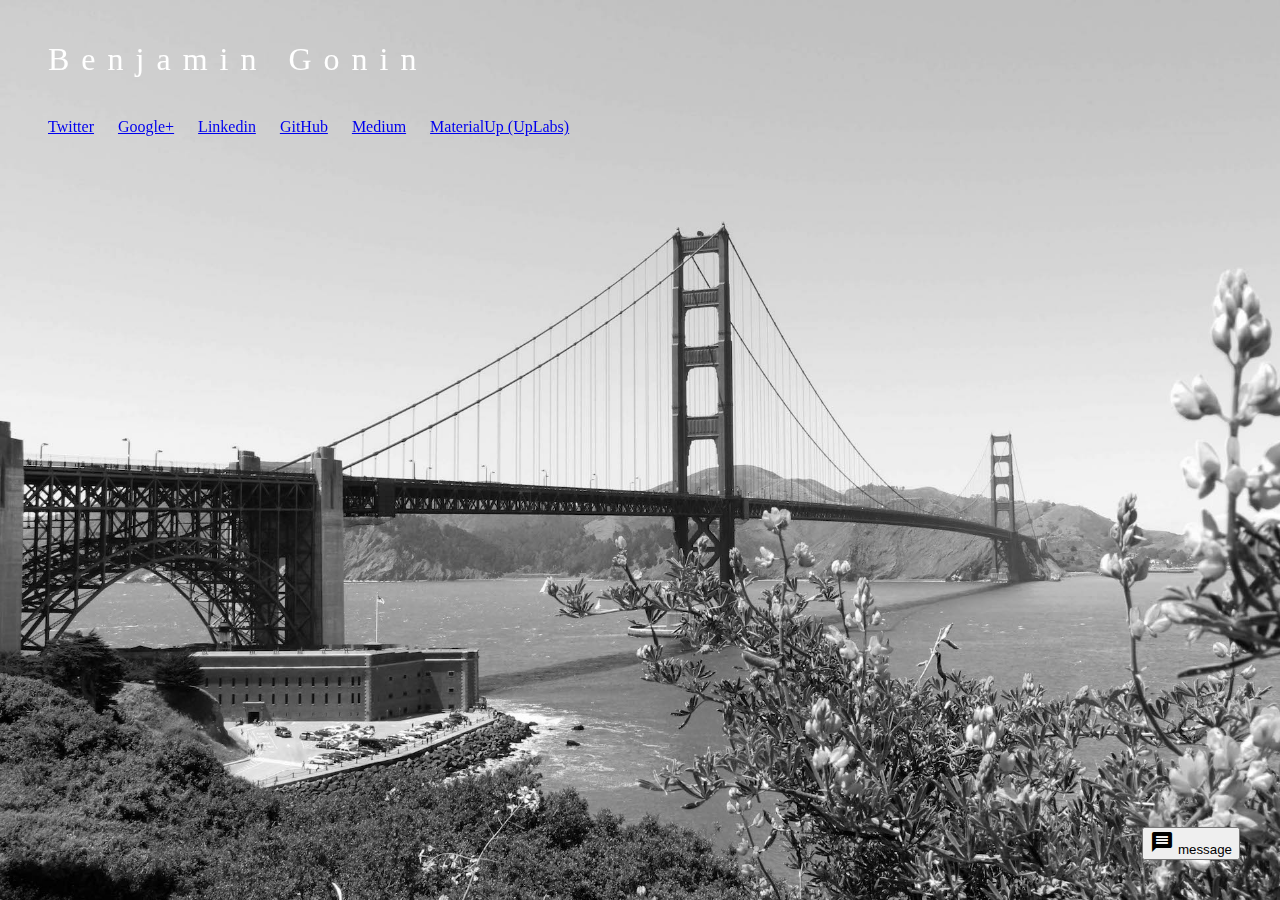
==== index.html @ cef4efe4 "Add MaterialUp" ====
<html>
  <head>
    <meta charset="utf-8">
    <title>Benjamin Gonin</title>

    <meta http-equiv="X-UA-Compatible" content="IE=edge">
    <meta name="description" content="benju site">
    <meta name="viewport" content="width=device-width, initial-scale=1.0, minimum-scale=1.0">

    <!-- Add to homescreen for Chrome on Android -->
    <meta name="mobile-web-app-capable" content="yes">
    <link rel="icon" sizes="192x192" href="images/android-desktop.png">

    <!-- Add to homescreen for Safari on iOS -->
    <meta name="apple-mobile-web-app-capable" content="yes">
    <meta name="apple-mobile-web-app-status-bar-style" content="black">
    <meta name="apple-mobile-web-app-title" content="Material Design Lite">
    <link rel="apple-touch-icon-precomposed" href="images/ios-desktop.png">

    <!-- Tile icon for Win8 (144x144 + tile color) -->
    <meta name="msapplication-TileImage" content="images/touch/ms-touch-icon-144x144-precomposed.png">
    <meta name="msapplication-TileColor" content="#3372DF">

    <link rel="shortcut icon" href="images/favicon.png">

    <link rel="stylesheet" href="https://fonts.googleapis.com/css?family=Roboto:regular,bold,italic,thin,light,bolditalic,black,medium&amp;lang=en">
    <link rel="stylesheet" href="https://fonts.googleapis.com/icon?family=Material+Icons">
    <link rel="stylesheet" href="https://code.getmdl.io/1.3.0/material.grey-orange.min.css">
    <link rel="stylesheet" href="styles.css">

    <!-- Google Analytics -->
    <script>
    (function(i,s,o,g,r,a,m){i['GoogleAnalyticsObject']=r;i[r]=i[r]||function(){
    (i[r].q=i[r].q||[]).push(arguments)},i[r].l=1*new Date();a=s.createElement(o),
    m=s.getElementsByTagName(o)[0];a.async=1;a.src=g;m.parentNode.insertBefore(a,m)
    })(window,document,'script','https://www.google-analytics.com/analytics.js','ga');

    ga('create', 'UA-39055648-2', 'auto');
    ga('send', 'pageview');
    </script>
    <!-- End Google Analytics -->
  </head>
  <body>
    <div class="mdl-layout mdl-js-layout has-drawer is-upgraded">
      <main class="mdl-layout__content">
        <div id="content">
          <h1>Benjamin Gonin</h1>
          <ul class="list-inline">
            <li><a href="https://twitter.com/_benju_" target="_blank" class="mdl-button mdl-js-button mdl-js-ripple-effect mdl-color--accent">Twitter</a></li>
            <li><a href="https://google.com/+BenjaminGonin" target="_blank" class="mdl-button mdl-js-button mdl-js-ripple-effect mdl-color--accent">Google+</a></li>
            <li><a href="https://www.linkedin.com/in/benjamingonin/" target="_blank" class="mdl-button mdl-js-button mdl-js-ripple-effect mdl-color--accent">Linkedin</a></li>
            <li><a href="https://github.com/benju69" target="_blank" class="mdl-button mdl-js-button mdl-js-ripple-effect mdl-color--accent">GitHub</a></li>
            <li><a href="https://medium.com/@_benju_" target="_blank" class="mdl-button mdl-js-button mdl-js-ripple-effect mdl-color--accent">Medium</a></li>
            <li><a href="https://www.uplabs.com/_benju_" target="_blank" class="mdl-button mdl-js-button mdl-js-ripple-effect mdl-color--accent">MaterialUp (UpLabs)</a></li>
          </ul>
        </div>
        <a href="mailto:begonin@gmail.com">
          <button class="mdl-button mdl-js-ripple-effect mdl-js-button mdl-button--fab mdl-color--accent" id="contact">
            <i class="material-icons mdl-color-text--white" role="presentation">message</i>
            <span class="visuallyhidden">message</span>
          </button>
        </a>
      </main>
    </div>
  </body>
</html>
---- styles.css ----
body::before {
    background-size: cover;
    background-attachment: fixed;
    content: '';
    will-change: transform;
    z-index: -1;
    left: 0;
    right: 0;
    bottom: 0;
    top: 0;
    position: fixed;
    font-family: 'Roboto';
    background-color: #C4C4C4;
}

@media (max-width: 512px)  and (-webkit-min-device-pixel-ratio: 1.5),
       (max-width: 512px)  and (min-resolution: 1.5dppx),
       (max-width: 1024px) and (-webkit-max-device-pixel-ratio: 1.5),
       (max-width: 1024px) and (max-resolution: 1.5dppx) {
  body::before {
    background-image: url('images/bg_nb_1024.jpg');
  }
}
@media (min-width: 513px)  and (max-width: 1024px) and (-webkit-min-device-pixel-ratio: 1.5),
       (min-width: 513px)  and (max-width: 1024px) and (min-resolution: 1.5dppx),
       (min-width: 1025px) and (max-width: 2048px) and (-webkit-max-device-pixel-ratio: 1.5),
       (min-width: 1025px) and (max-width: 2048px) and (max-resolution: 1.5dppx)  {
  body::before {
    background-image: url('images/bg_nb_2048.jpg');
  }
}
@media (min-width: 1025px) and (-webkit-min-device-pixel-ratio: 1.5),
       (min-width: 1025px) and (min-resolution: 1.5dppx),
       (min-width: 2049px) and (-webkit-max-device-pixel-ratio: 1.5),
       (min-width: 2049px) and (max-resolution: 1.5dppx) {
  body::before {
    background-image: url('images/bg_nb_2880.jpg');
  }
}

h1 {
  letter-spacing: 12px;
  margin: 0 0 0 4px;
  color: white;
  font-family: inherit;
  font-weight: 500;
  line-height: 1.2;
  margin: 40px;
}

.list-inline li {
  display: inline-block;
  margin-right: 20px;
  margin-bottom: 30px;
  z-index: 400;
}

#contact {
  position: fixed;
  display: block;
  right: 0;
  bottom: 0;
  margin-right: 40px;
  margin-bottom: 40px;
  z-index: 900;
}

#content {
  margin: 0px;
}
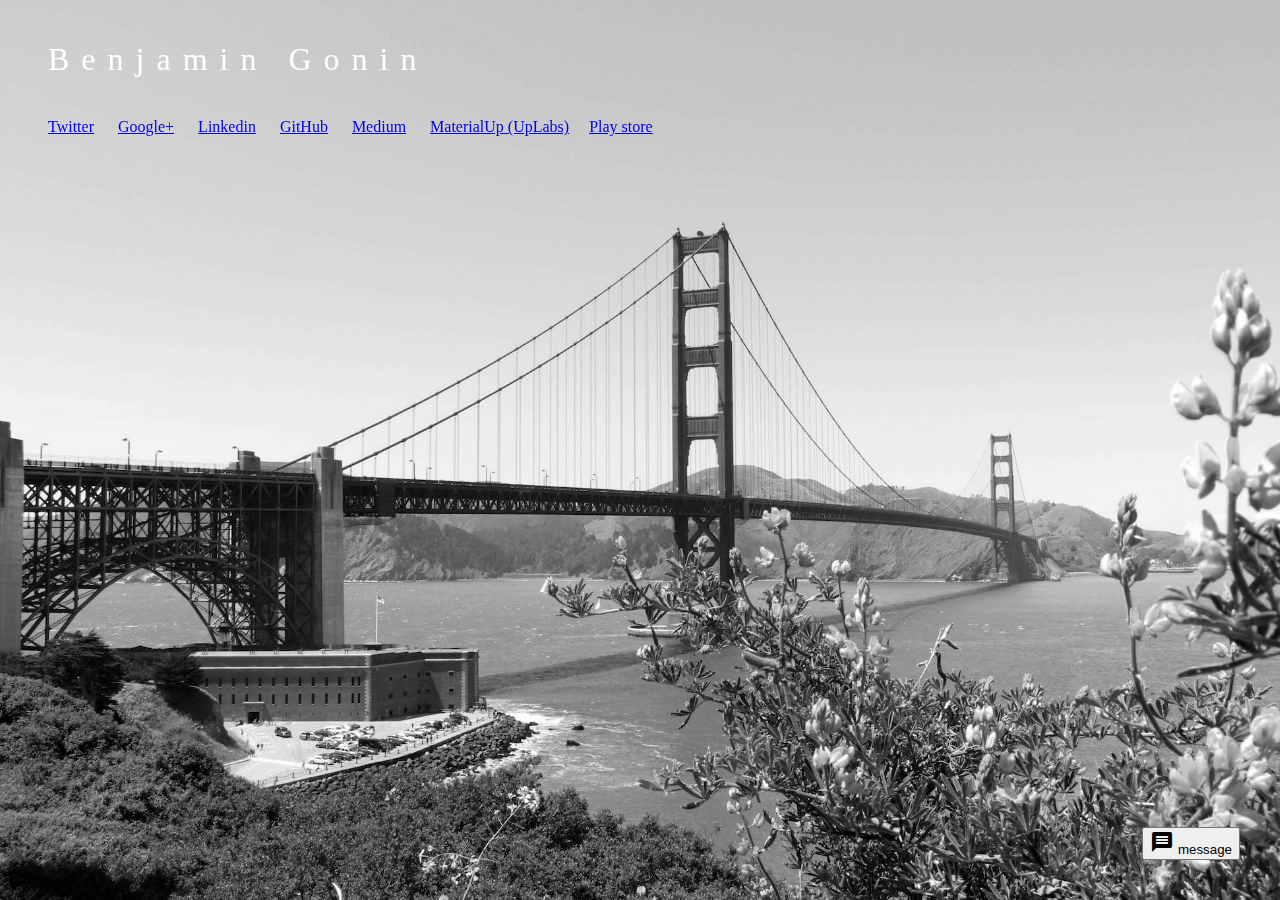
==== commit d74f1b35: "Add Play store button" ====
--- a/index.html
+++ b/index.html
@@ -51,7 +51,7 @@
             <li><a href="https://www.linkedin.com/in/benjamingonin/" target="_blank" class="mdl-button mdl-js-button mdl-js-ripple-effect mdl-color--accent">Linkedin</a></li>
             <li><a href="https://github.com/benju69" target="_blank" class="mdl-button mdl-js-button mdl-js-ripple-effect mdl-color--accent">GitHub</a></li>
             <li><a href="https://medium.com/@_benju_" target="_blank" class="mdl-button mdl-js-button mdl-js-ripple-effect mdl-color--accent">Medium</a></li>
-            <li><a href="https://www.uplabs.com/_benju_" target="_blank" class="mdl-button mdl-js-button mdl-js-ripple-effect mdl-color--accent">MaterialUp (UpLabs)</a></li>
+            <li><a href="https://www.uplabs.com/_benju_" target="_blank" class="mdl-button mdl-js-button mdl-js-ripple-effect mdl-color--accent">MaterialUp (UpLabs)</a></li><li><a href="https://play.google.com/store/apps/developer?id=benju" target="_blank" class="mdl-button mdl-js-button mdl-js-ripple-effect mdl-color--accent">Play store</a></li>
           </ul>
         </div>
         <a href="mailto:begonin@gmail.com">
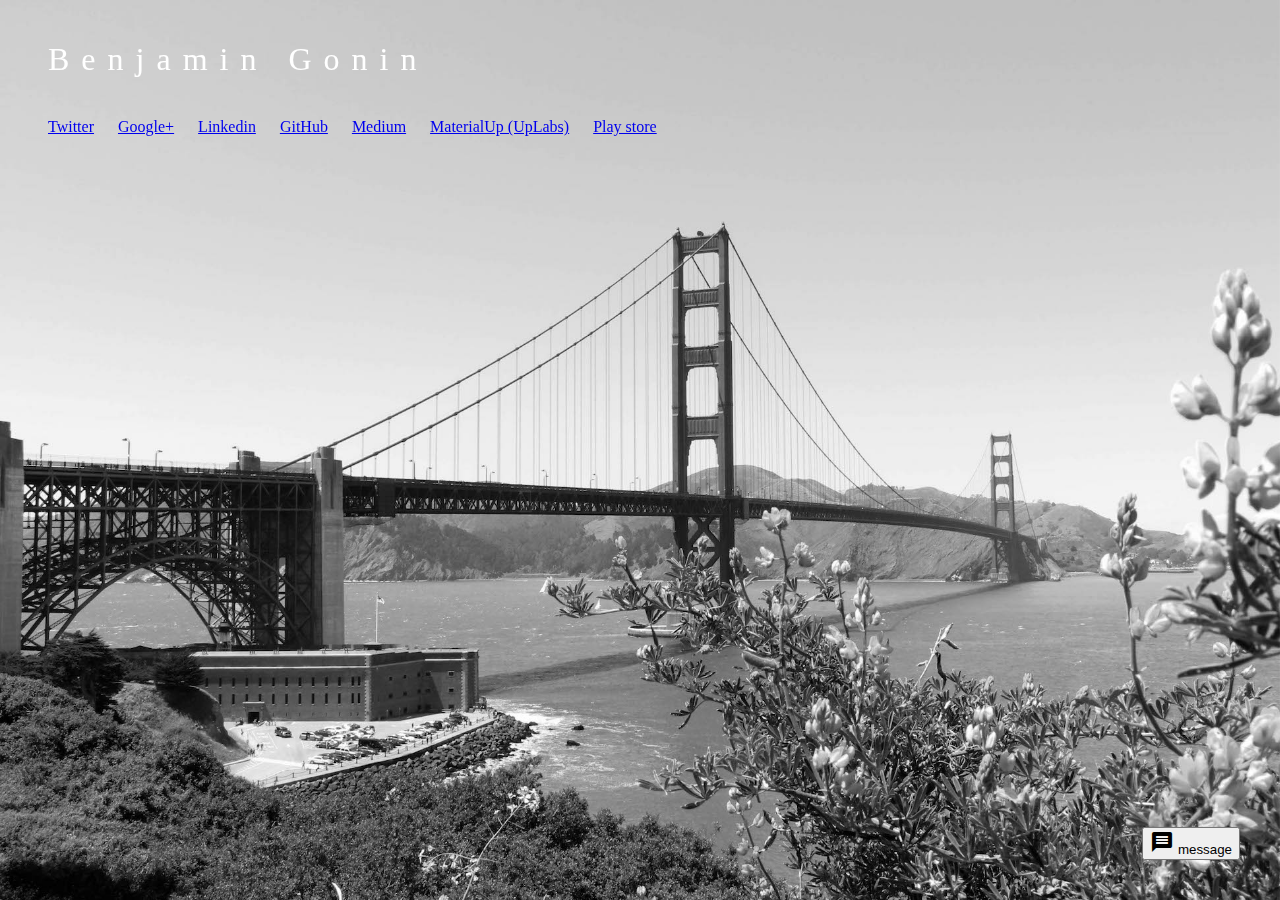
==== commit 5f7c081f: "Update index.html" ====
--- a/index.html
+++ b/index.html
@@ -40,19 +40,24 @@
     </script>
     <!-- End Google Analytics -->
   </head>
+  
   <body>
     <div class="mdl-layout mdl-js-layout has-drawer is-upgraded">
       <main class="mdl-layout__content">
         <div id="content">
+          
           <h1>Benjamin Gonin</h1>
+          
           <ul class="list-inline">
             <li><a href="https://twitter.com/_benju_" target="_blank" class="mdl-button mdl-js-button mdl-js-ripple-effect mdl-color--accent">Twitter</a></li>
             <li><a href="https://google.com/+BenjaminGonin" target="_blank" class="mdl-button mdl-js-button mdl-js-ripple-effect mdl-color--accent">Google+</a></li>
             <li><a href="https://www.linkedin.com/in/benjamingonin/" target="_blank" class="mdl-button mdl-js-button mdl-js-ripple-effect mdl-color--accent">Linkedin</a></li>
             <li><a href="https://github.com/benju69" target="_blank" class="mdl-button mdl-js-button mdl-js-ripple-effect mdl-color--accent">GitHub</a></li>
             <li><a href="https://medium.com/@_benju_" target="_blank" class="mdl-button mdl-js-button mdl-js-ripple-effect mdl-color--accent">Medium</a></li>
-            <li><a href="https://www.uplabs.com/_benju_" target="_blank" class="mdl-button mdl-js-button mdl-js-ripple-effect mdl-color--accent">MaterialUp (UpLabs)</a></li><li><a href="https://play.google.com/store/apps/developer?id=benju" target="_blank" class="mdl-button mdl-js-button mdl-js-ripple-effect mdl-color--accent">Play store</a></li>
+            <li><a href="https://www.uplabs.com/_benju_" target="_blank" class="mdl-button mdl-js-button mdl-js-ripple-effect mdl-color--accent">MaterialUp (UpLabs)</a></li>
+            <li><a href="https://play.google.com/store/apps/developer?id=benju" target="_blank" class="mdl-button mdl-js-button mdl-js-ripple-effect mdl-color--accent">Play store</a></li>
           </ul>
+          
         </div>
         <a href="mailto:begonin@gmail.com">
           <button class="mdl-button mdl-js-ripple-effect mdl-js-button mdl-button--fab mdl-color--accent" id="contact">
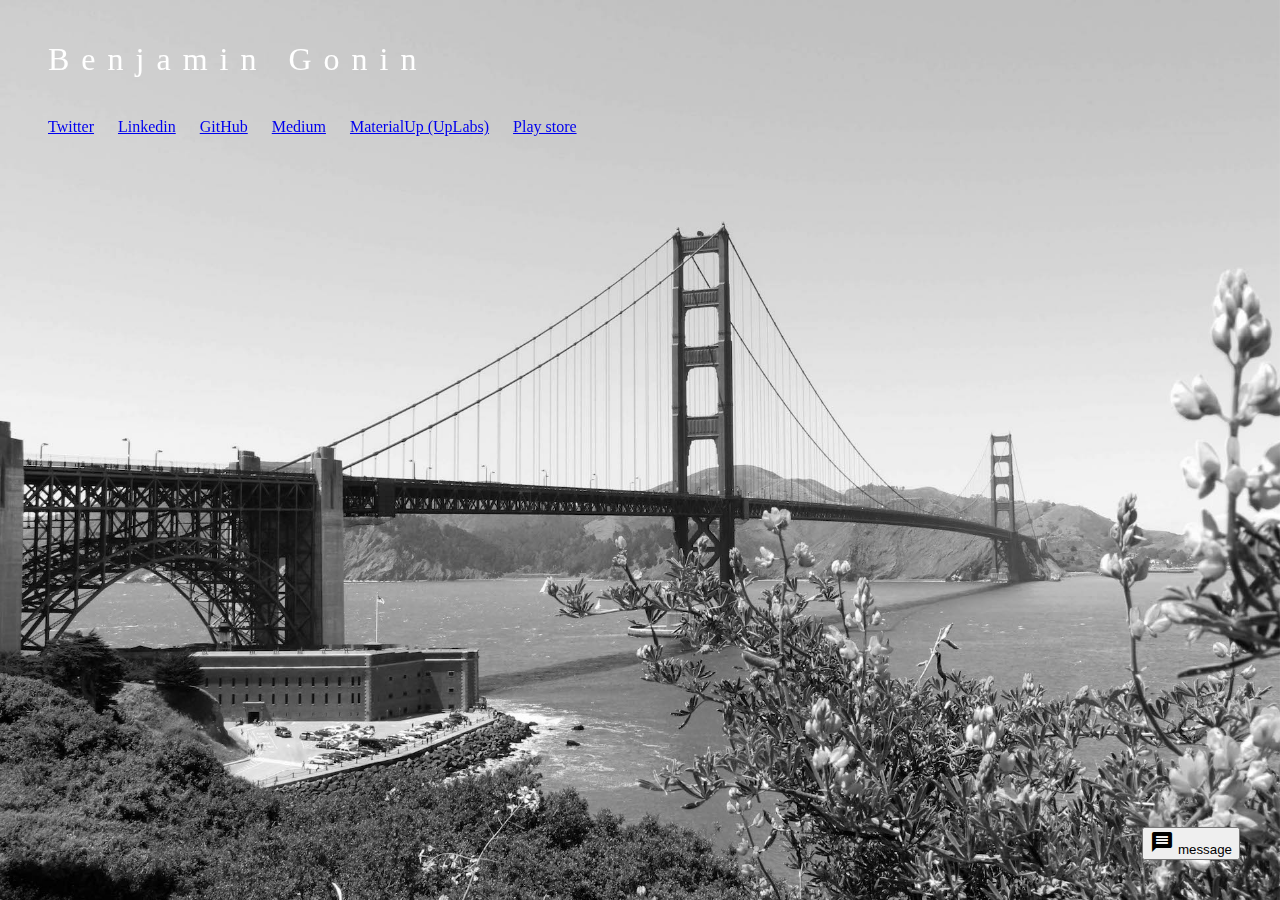
==== commit 54c7e705: "Delete readme, delete g+" ====
--- a/index.html
+++ b/index.html
@@ -50,7 +50,6 @@
           
           <ul class="list-inline">
             <li><a href="https://twitter.com/_benju_" target="_blank" class="mdl-button mdl-js-button mdl-js-ripple-effect mdl-color--accent">Twitter</a></li>
-            <li><a href="https://google.com/+BenjaminGonin" target="_blank" class="mdl-button mdl-js-button mdl-js-ripple-effect mdl-color--accent">Google+</a></li>
             <li><a href="https://www.linkedin.com/in/benjamingonin/" target="_blank" class="mdl-button mdl-js-button mdl-js-ripple-effect mdl-color--accent">Linkedin</a></li>
             <li><a href="https://github.com/benju69" target="_blank" class="mdl-button mdl-js-button mdl-js-ripple-effect mdl-color--accent">GitHub</a></li>
             <li><a href="https://medium.com/@_benju_" target="_blank" class="mdl-button mdl-js-button mdl-js-ripple-effect mdl-color--accent">Medium</a></li>
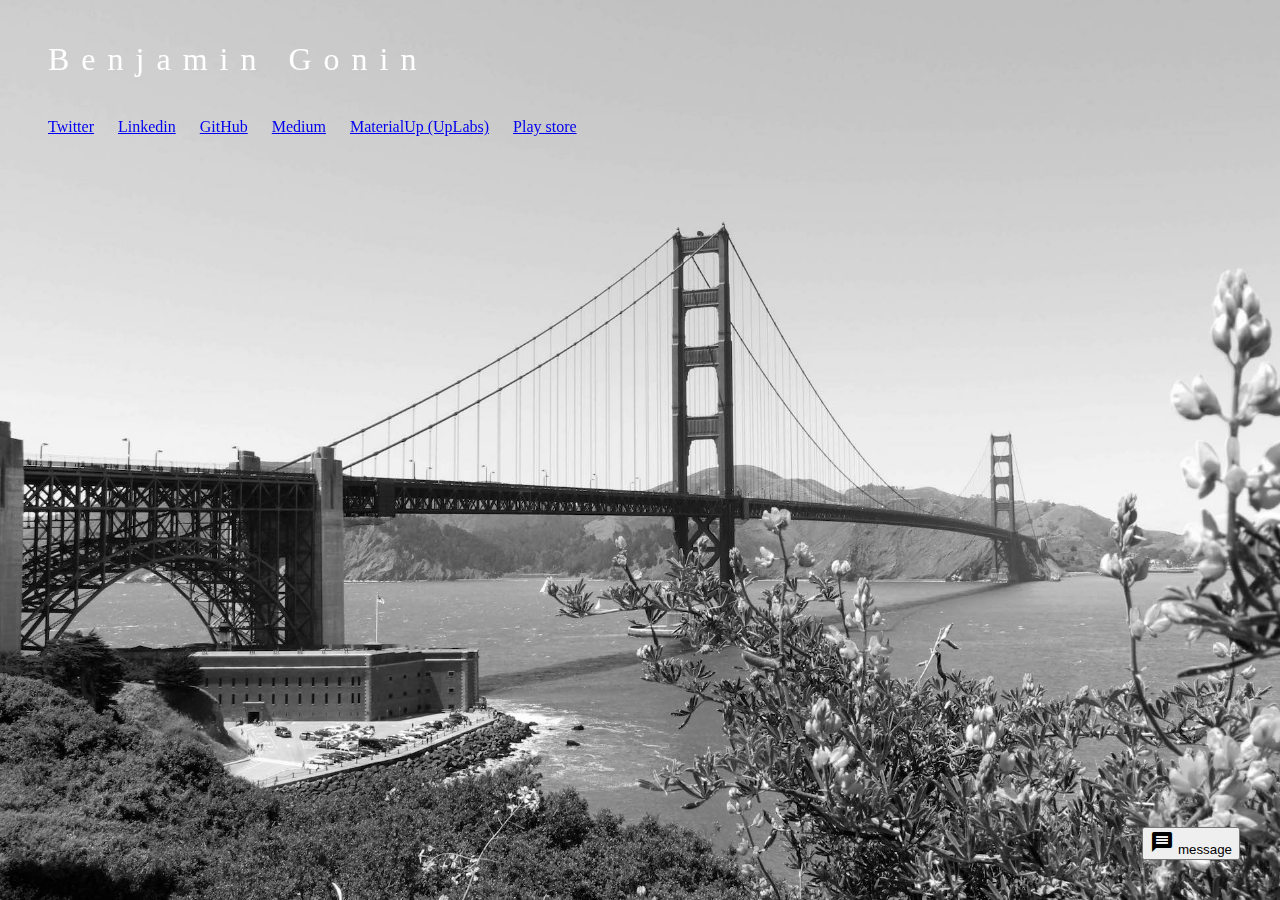
==== commit 2aa95cb7: "Add theme color" ====
--- a/index.html
+++ b/index.html
@@ -6,6 +6,7 @@
     <meta http-equiv="X-UA-Compatible" content="IE=edge">
     <meta name="description" content="benju site">
     <meta name="viewport" content="width=device-width, initial-scale=1.0, minimum-scale=1.0">
+    <meta name="theme-color" content="#FFA138">
 
     <!-- Add to homescreen for Chrome on Android -->
     <meta name="mobile-web-app-capable" content="yes">
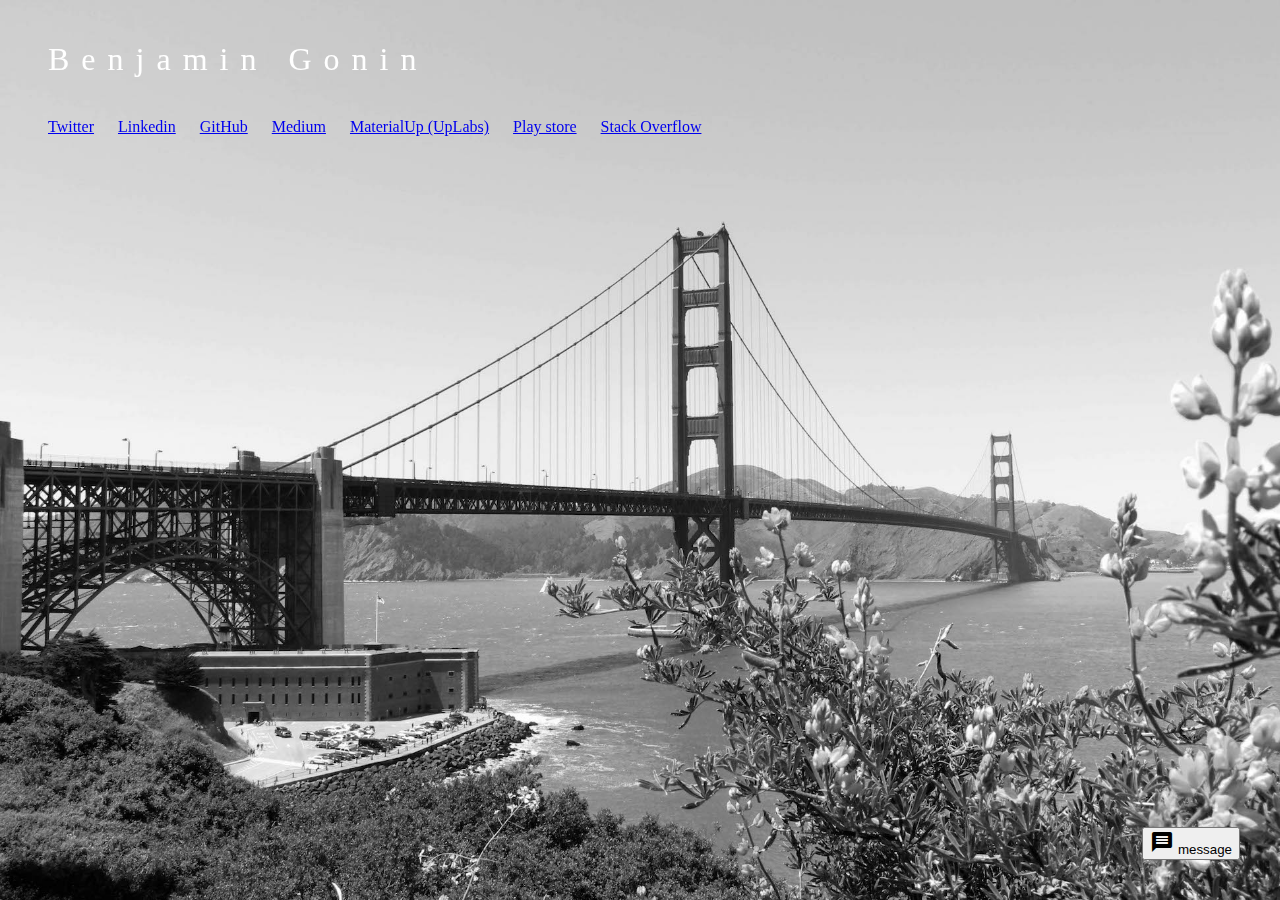
==== commit bb9b22a1: "Update index.html" ====
--- a/index.html
+++ b/index.html
@@ -56,6 +56,7 @@
             <li><a href="https://medium.com/@_benju_" target="_blank" class="mdl-button mdl-js-button mdl-js-ripple-effect mdl-color--accent">Medium</a></li>
             <li><a href="https://www.uplabs.com/_benju_" target="_blank" class="mdl-button mdl-js-button mdl-js-ripple-effect mdl-color--accent">MaterialUp (UpLabs)</a></li>
             <li><a href="https://play.google.com/store/apps/developer?id=benju" target="_blank" class="mdl-button mdl-js-button mdl-js-ripple-effect mdl-color--accent">Play store</a></li>
+            <li><a href="https://stackoverflow.com/users/1895025/benju" target="_blank" class="mdl-button mdl-js-button mdl-js-ripple-effect mdl-color--accent">Stack Overflow</a></li>
           </ul>
           
         </div>
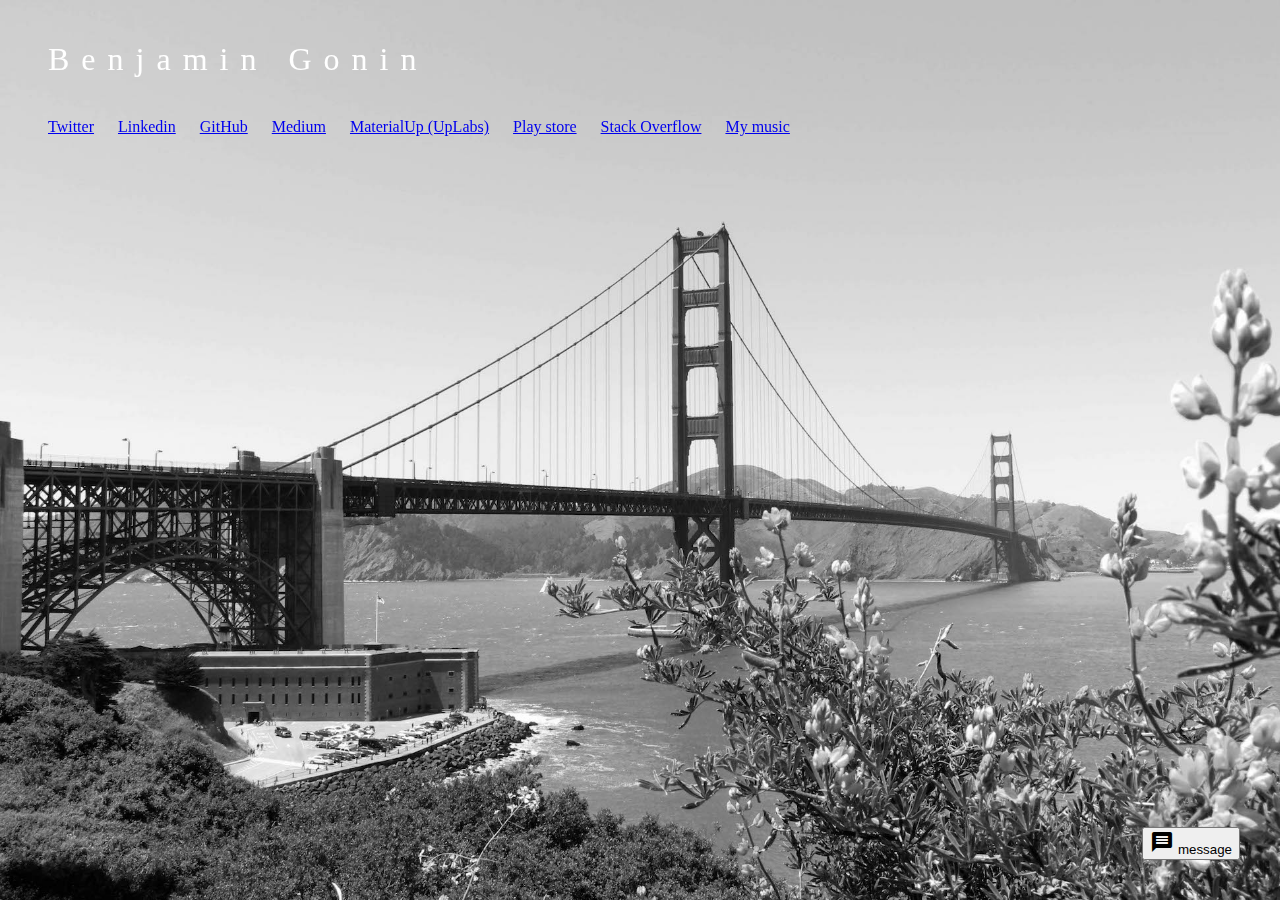
==== commit 8f6d2d5f: "Update index.html" ====
--- a/index.html
+++ b/index.html
@@ -57,6 +57,7 @@
             <li><a href="https://www.uplabs.com/_benju_" target="_blank" class="mdl-button mdl-js-button mdl-js-ripple-effect mdl-color--accent">MaterialUp (UpLabs)</a></li>
             <li><a href="https://play.google.com/store/apps/developer?id=benju" target="_blank" class="mdl-button mdl-js-button mdl-js-ripple-effect mdl-color--accent">Play store</a></li>
             <li><a href="https://stackoverflow.com/users/1895025/benju" target="_blank" class="mdl-button mdl-js-button mdl-js-ripple-effect mdl-color--accent">Stack Overflow</a></li>
+            <li><a href="https://electricblackhole.fanlink.to/cMVH" target="_blank" class="mdl-button mdl-js-button mdl-js-ripple-effect mdl-color--accent">My music</a></li>
           </ul>
           
         </div>
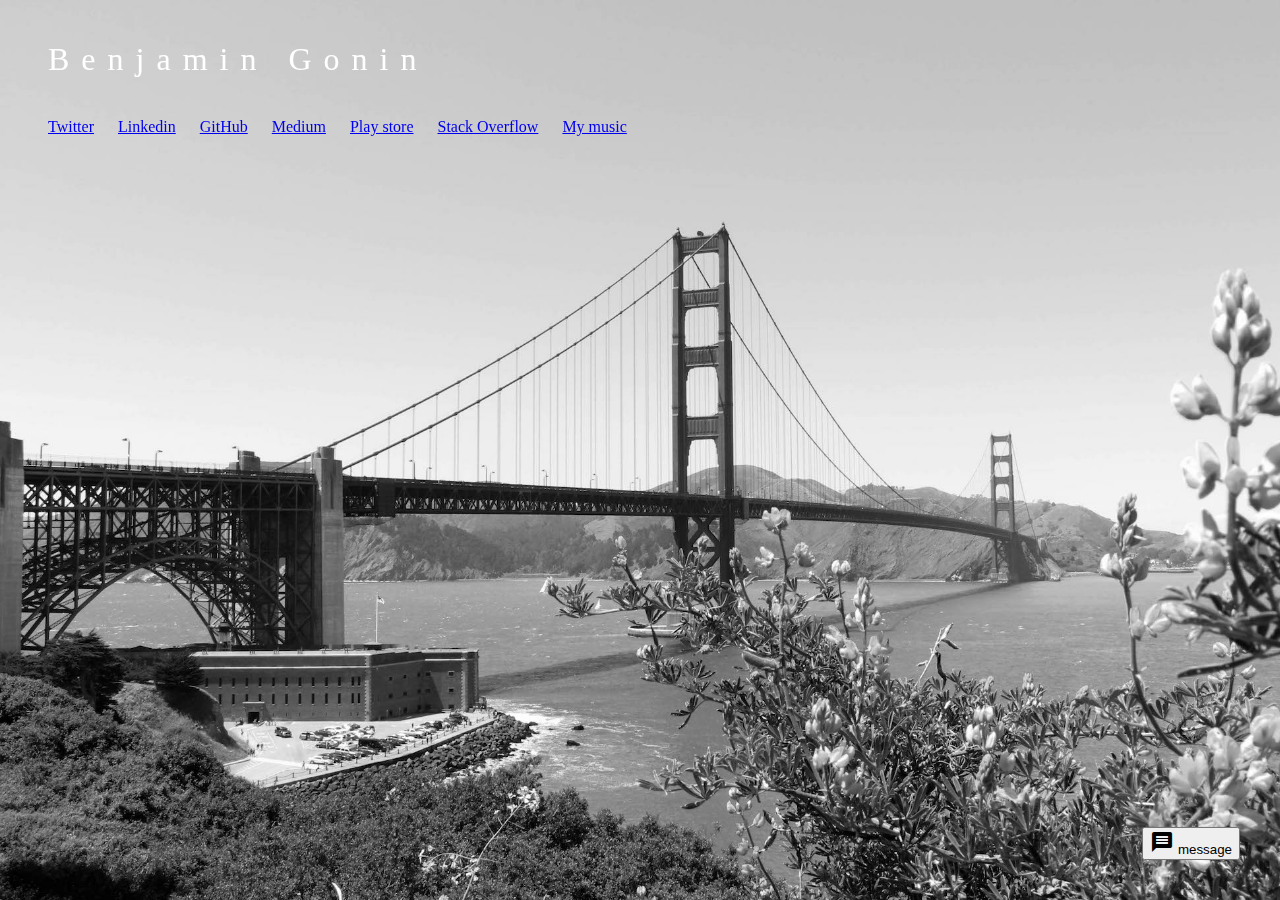
==== commit 7fc4c015: "Update index.html" ====
--- a/index.html
+++ b/index.html
@@ -54,7 +54,6 @@
             <li><a href="https://www.linkedin.com/in/benjamingonin/" target="_blank" class="mdl-button mdl-js-button mdl-js-ripple-effect mdl-color--accent">Linkedin</a></li>
             <li><a href="https://github.com/benju69" target="_blank" class="mdl-button mdl-js-button mdl-js-ripple-effect mdl-color--accent">GitHub</a></li>
             <li><a href="https://medium.com/@_benju_" target="_blank" class="mdl-button mdl-js-button mdl-js-ripple-effect mdl-color--accent">Medium</a></li>
-            <li><a href="https://www.uplabs.com/_benju_" target="_blank" class="mdl-button mdl-js-button mdl-js-ripple-effect mdl-color--accent">MaterialUp (UpLabs)</a></li>
             <li><a href="https://play.google.com/store/apps/developer?id=benju" target="_blank" class="mdl-button mdl-js-button mdl-js-ripple-effect mdl-color--accent">Play store</a></li>
             <li><a href="https://stackoverflow.com/users/1895025/benju" target="_blank" class="mdl-button mdl-js-button mdl-js-ripple-effect mdl-color--accent">Stack Overflow</a></li>
             <li><a href="https://electricblackhole.fanlink.to/cMVH" target="_blank" class="mdl-button mdl-js-button mdl-js-ripple-effect mdl-color--accent">My music</a></li>
